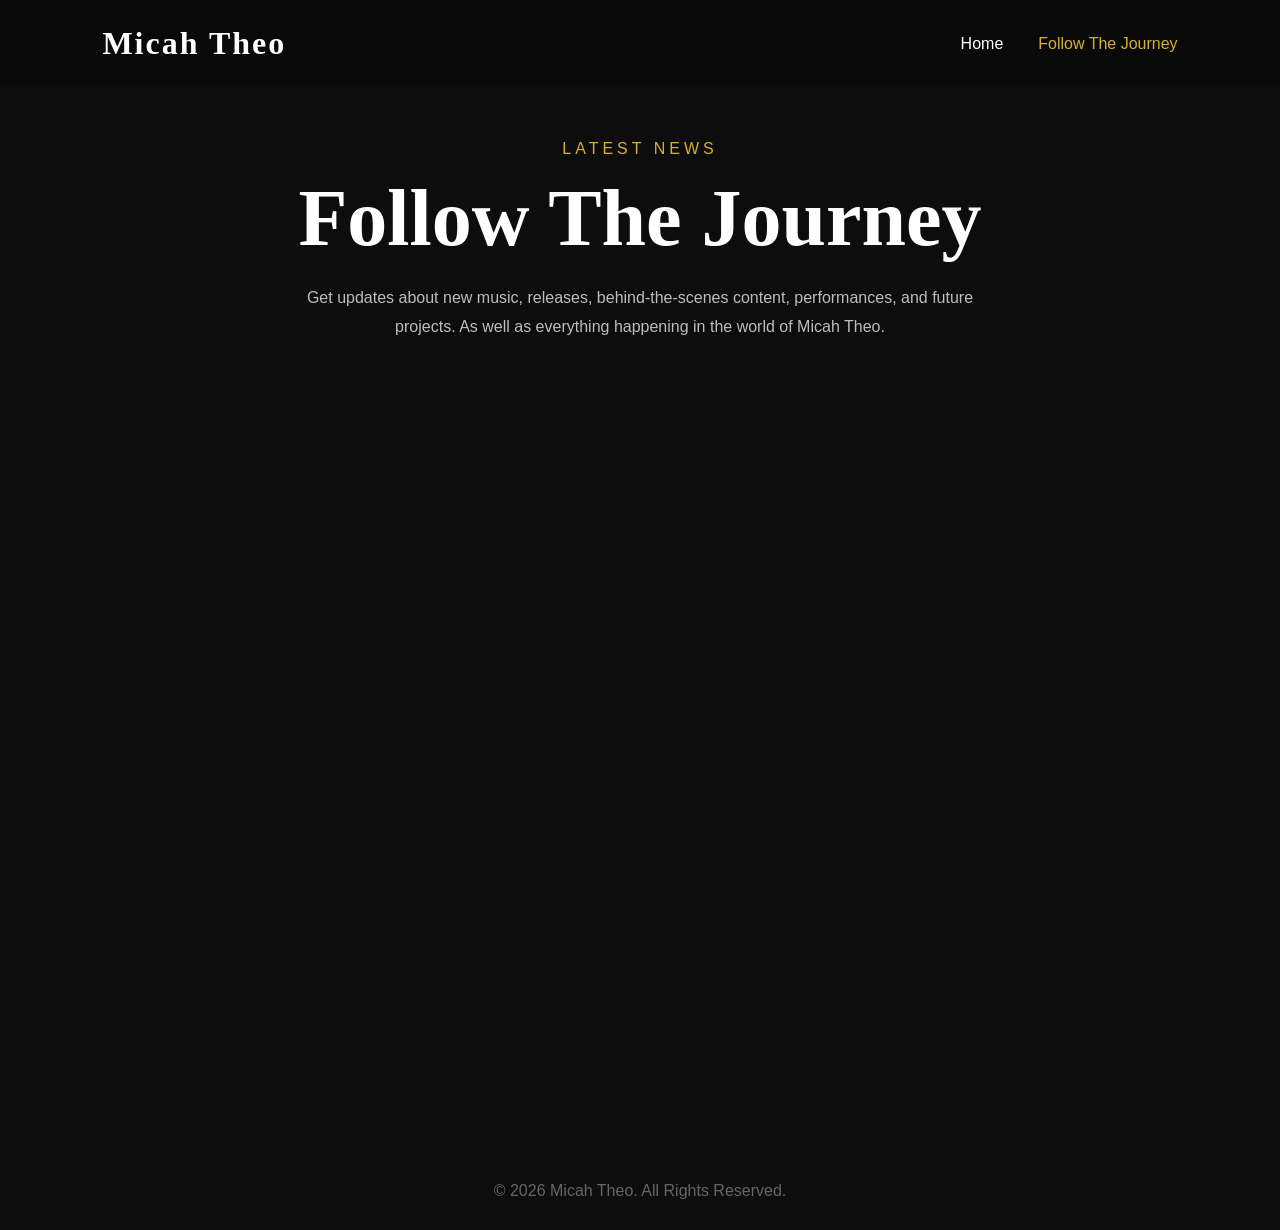
==== news.html @ 55b517f2 "Add files via upload" ====
<!DOCTYPE html>
<html lang="en">

<head>

    <meta charset="UTF-8">
    <meta name="viewport" content="width=device-width, initial-scale=1.0">

    <title>Latest News | Micah Theo</title>

    <link rel="stylesheet" href="css/style.css">

</head>

<body>

    <nav class="navbar">

        <div class="logo">
            Micah Theo
        </div>

        <ul>

            <li><a href="index.html">Home</a></li>
            <li><a href="news.html" class="active">Follow The Journey</a></li>

        </ul>

    </nav>

    <section class="news-page">

        <p class="section-label">LATEST NEWS</p>

        <h1>Follow The Journey</h1>

        <p class="news-description">
           Get updates about new music, releases,
behind-the-scenes content, performances,
and future projects. As well as everything happening
            in the world of Micah Theo.
        </p>

        <iframe
    src="https://laylo.com/micahtheo/profile/embed?theme=dark&background=transparent&customTitle=Join the Micah Theo Community&customCTA=Stay Updated"
    width="100%"
    height="650"
    frameborder="0"
    scrolling="no"
    allowtransparency="true"
    style="max-width:1000px; margin:auto; display:block;">
</iframe>

    </section>

    <footer>

        <p>
            © 2026 Micah Theo. All Rights Reserved.
        </p>

    </footer>

</body>

</html>
---- css/style.css ----
/* ---------- RESET ---------- */

*{
    margin:0;
    padding:0;
    box-sizing:border-box;
}

html{
    scroll-behavior:smooth;
}

body{

    background:#0d0d0d;
    color:white;

    font-family:'Inter',sans-serif;

}


/* ---------- NAVBAR ---------- */

.navbar{

    position:fixed;

    top:0;
    left:0;

    width:100%;

    display:flex;

    justify-content:space-between;

    align-items:center;

    padding:25px 8%;

    z-index:999;

    backdrop-filter:blur(15px);

    background:rgba(0,0,0,.25);

}

.logo{

    font-family:'Cormorant Garamond',serif;

    font-size:2rem;

    font-weight:700;

    letter-spacing:2px;

}

.navbar ul{

    display:flex;

    gap:35px;

    list-style:none;

}

.navbar a{

    color:white;

    text-decoration:none;

    transition:.3s;

}

.navbar a:hover{

    color:#D4AF37;

}


/* ---------- HERO ---------- */

.hero{

    position:relative;

    height:100vh;

    background:url("../images/hero.jpg") center 22%/cover;

    display:flex;

    justify-content:center;

    align-items:center;

}

.overlay{

    position:absolute;

    inset:0;

    background:rgba(0,0,0,.55);

}

.hero-content{

    position:relative;

    text-align:center;

    z-index:5;

}

.hero h1{

    font-family:'Cormorant Garamond',serif;

    font-size:6rem;

    letter-spacing:5px;

}

.hero h2{

    margin-top:15px;

    font-weight:300;

    font-size:1.5rem;

    letter-spacing:4px;

}

.hero p{

    margin-top:25px;

    font-size:1.1rem;

    color:#d7d7d7;

}

.buttons{

    margin-top:45px;

}

.btn{

    background:#D4AF37;

    color:black;

    padding:15px 35px;

    border-radius:40px;

    text-decoration:none;

    font-weight:600;

    margin-right:15px;

    transition:.3s;

}

.btn:hover{
    transform:translateY(-4px);
    box-shadow:0 10px 25px rgba(212,175,55,.35);
}


.btn-outline{

    border:2px solid white;

    color:white;

    padding:15px 35px;

    border-radius:40px;

    text-decoration:none;

    transition:.3s;

}

.btn-outline:hover{

    background:white;

    color:black;

}


/* ---------- MOBILE ---------- */

@media(max-width:900px){

.hero h1{

font-size:3.5rem;

}

.navbar{

flex-direction:column;

padding:20px;

}

.navbar ul{

margin-top:15px;

gap:18px;

flex-wrap:wrap;

justify-content:center;

}

}
/* ========================= */
/* Latest Release */
/* ========================= */

.latest-release{

    background:#111;

    padding:120px 10%;

}

.release-container{

    display:flex;

    align-items:center;

    justify-content:center;

    gap:80px;

    flex-wrap:wrap;

}

.album-art img{

    width:350px;

    border-radius:20px;

    box-shadow:0 25px 50px rgba(0,0,0,.5);

    transition:.4s;

}

.album-art img:hover{

    transform:scale(1.03);

}

.release-info{

    max-width:500px;

}

.release-info h3{

    color:#D4AF37;

    text-transform:uppercase;

    letter-spacing:3px;

    margin-bottom:10px;

}

.release-info h2{

    font-size:4rem;

    margin-bottom:20px;

    font-family:'Cormorant Garamond',serif;

}

.release-info p{

    color:#bbb;

    line-height:1.8;

    margin-bottom:35px;

}

.stream-buttons{

    display:flex;

    gap:15px;

    flex-wrap:wrap;

}

.stream-buttons a{

    padding:14px 28px;

    border:2px solid #D4AF37;

    color:white;

    text-decoration:none;

    border-radius:40px;

    transition:.3s;

}

.stream-buttons a:hover{

    background:#D4AF37;

    color:black;

}
.release-info h4{

    margin-top:-10px;

    margin-bottom:25px;

    font-weight:400;

    color:#888;

    letter-spacing:2px;

}
/* ===========================
   Featured Album
=========================== */

.featured-album{

    position:relative;

    min-height:90vh;

    background:url("../images/fire.jpg") center top/cover;

    display:flex;

    justify-content:center;

    align-items:center;

    text-align:center;

}

.featured-overlay{

    position:absolute;

    inset:0;

    background:rgba(0,0,0,.65);

}

.featured-content{

    position:relative;

    z-index:5;

    max-width:700px;

    padding:40px;

}

.featured-label{

    color:#D4AF37;

    letter-spacing:5px;

    margin-bottom:20px;

}

.featured-content h2{

    font-family:'Cormorant Garamond',serif;

    font-size:5rem;

    margin-bottom:20px;

}

.featured-description{

    color:#ddd;

    line-height:1.8;

    margin-bottom:50px;

}

#countdown{

    display:flex;

    justify-content:center;

    gap:50px;

    margin-bottom:50px;

}

#countdown span{

    font-size:3rem;

    font-weight:bold;

    display:block;

}

#countdown small{

    color:#aaa;

}
/* ===========================
   About Section
=========================== */

.about-section{

    padding:120px 10%;

    display:flex;

    align-items:center;

    justify-content:center;

    gap:80px;

    flex-wrap:wrap;

    background:#0d0d0d;

}

.about-image img{

    width:450px;

    border-radius:20px;

    box-shadow:0 20px 50px rgba(0,0,0,.5);

}

.about-text{

    max-width:600px;

}

.section-label{

    color:#D4AF37;

    letter-spacing:4px;

    margin-bottom:15px;

}

.about-text h2{

    font-family:'Cormorant Garamond',serif;

    font-size:4rem;

    margin-bottom:30px;

}

.about-text p{

    color:#bdbdbd;

    line-height:1.9;

    margin-bottom:20px;

}
/* ===========================
   Contact Section
=========================== */

.contact-section{

    text-align:center;

    padding:120px 10%;

    background:#111;

}

.contact-section h2{

    font-family:'Cormorant Garamond',serif;

    font-size:4rem;

    margin-bottom:20px;

}

.contact-section p{

    color:#aaa;

    margin-bottom:25px;

}

.email-link{

    color:#D4AF37;

    text-decoration:none;

    font-size:1.2rem;

}

.social-links{

    margin-top:40px;

    display:flex;

    justify-content:center;

    gap:25px;

    flex-wrap:wrap;

}

.social-links a{

    color:white;

    text-decoration:none;

    border:2px solid #D4AF37;

    padding:12px 24px;

    border-radius:30px;

    transition:.3s;

}

.social-links a:hover{

    background:#D4AF37;

    color:black;

}

footer{

    text-align:center;

    padding:30px;

    background:#0d0d0d;

    color:#666;

}
.fade-in{
    opacity:0;
    transform:translateY(50px);
    transition:all 1s ease;
}

.fade-in.show{
    opacity:1;
    transform:translateY(0);
}
/* ===========================
   Gallery
=========================== */

.gallery-section{

    padding:120px 10%;

    text-align:center;

    background:#111;

}

.gallery-section h2{

    font-family:'Cormorant Garamond',serif;

    font-size:4rem;

    margin-bottom:60px;

}

.gallery-grid{

    display:grid;

    grid-template-columns:repeat(auto-fit,minmax(280px,1fr));

    gap:25px;

}

.gallery-grid img{

    width:100%;

    height:350px;

    object-fit:cover;

    border-radius:20px;

    transition:.4s;

}

.gallery-grid img:hover{

    transform:scale(1.03);

}
/* ===========================
   Videos
=========================== */

.video-section{

    padding:120px 10%;

    text-align:center;

    background:#0d0d0d;

}

.video-section h2{

    font-family:'Cormorant Garamond',serif;

    font-size:4rem;

    margin-bottom:60px;

}

.video-grid{

    display:grid;

    grid-template-columns:repeat(auto-fit,minmax(450px,1fr));

    gap:40px;

}

.video-grid iframe{

    width:100%;

    aspect-ratio:16/9;

    border:none;

    border-radius:20px;

}
.navbar a.active{
    color:#D4AF37;
}
.stream-buttons a:hover,
.social-links a:hover{
    transform:translateY(-3px);
}
.footer-quote{
    color:#999;
    font-style:italic;
    margin-bottom:15px;
}
/* ===========================
   Updates
=========================== */

.updates-section{

    padding:120px 10%;
    background:#111;

}

.updates-section h2{

    text-align:center;
    font-family:'Cormorant Garamond',serif;
    font-size:4rem;
    margin-bottom:60px;

}

.update-card{

    max-width:900px;
    margin:0 auto 30px auto;
    padding:35px;
    background:#1a1a1a;
    border-radius:20px;
    border-left:4px solid #D4AF37;

}

.update-date{

    color:#D4AF37;
    letter-spacing:2px;
    font-size:.9rem;

}

.update-card h3{

    margin:15px 0;

}

.update-card p{

    color:#bdbdbd;
    line-height:1.8;

}
/* ===========================
   News Page
=========================== */

.news-page{

    min-height:100vh;

    padding:140px 10% 100px;

    text-align:center;

    background:#0d0d0d;

}

.news-page h1{

    font-family:'Cormorant Garamond', serif;

    font-size:5rem;

    margin-bottom:20px;

}

.news-description{

    max-width:700px;

    margin:0 auto 60px auto;

    color:#bdbdbd;

    line-height:1.8;

}
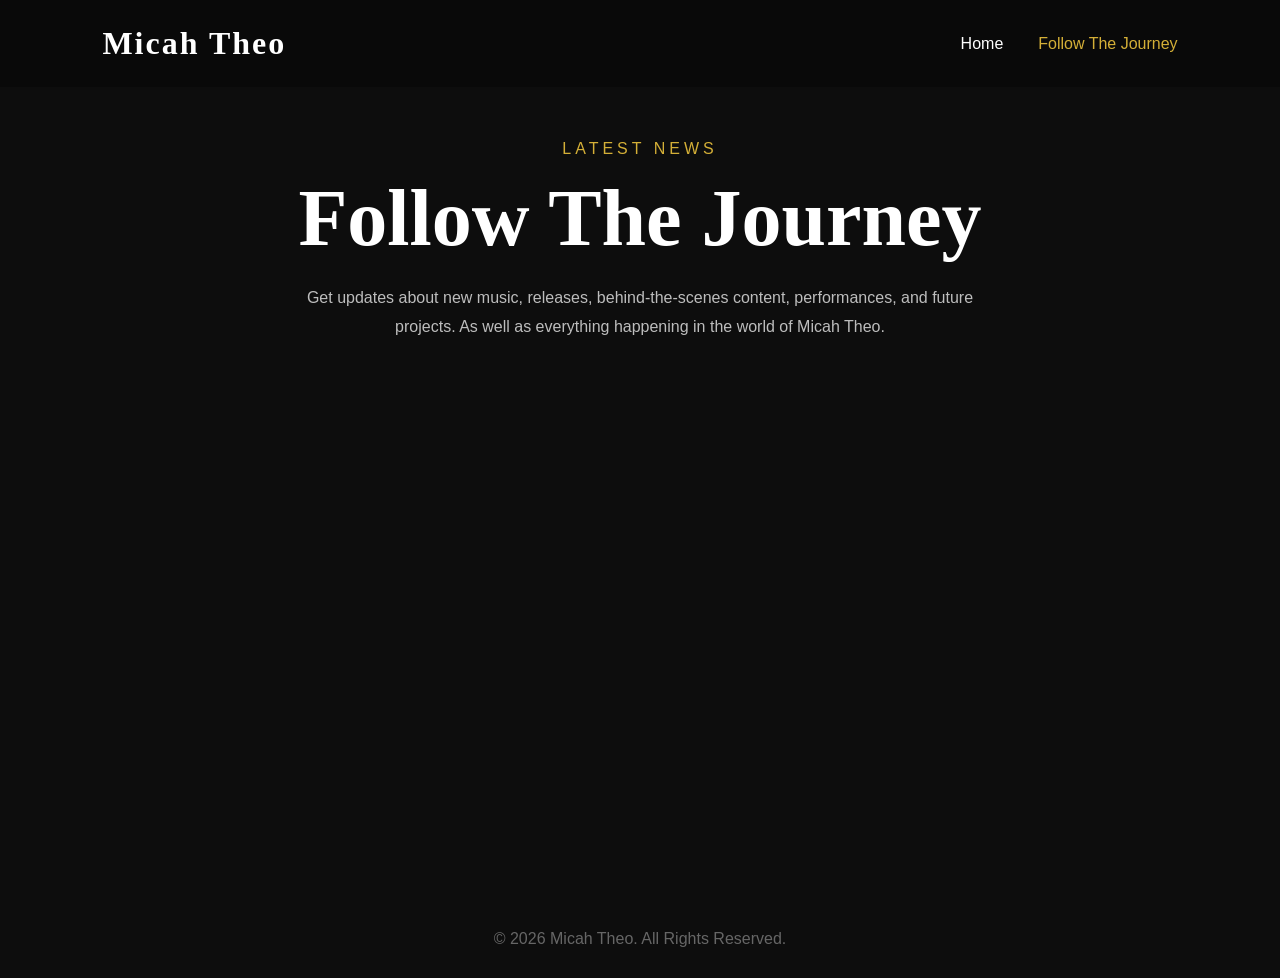
==== commit b53e1894: "Replace old iframe with Laylo embed script Removed the old iframe for Micah Theo Community and added" ====
--- a/news.html
+++ b/news.html
@@ -42,16 +42,7 @@
             in the world of Micah Theo.
         </p>
 
-        <iframe
-    src="https://laylo.com/micahtheo/profile/embed?theme=dark&background=transparent&customTitle=Join the Micah Theo Community&customCTA=Stay Updated"
-    width="100%"
-    height="650"
-    frameborder="0"
-    scrolling="no"
-    allowtransparency="true"
-    style="max-width:1000px; margin:auto; display:block;">
-</iframe>
-
+       <script src="https://embed.laylo.com/laylo-sdk.js"></script><iframe id="laylo-drop-k1TLr"frameborder="0"scrolling="no"allow="web-share"allowtransparency="true"style="width: 1px; min-width: 100%; max-width: 1000px"src= "https://embed.laylo.com?dropId=k1TLr&color=000000&minimal=false&theme=light"></iframe>
     </section>
 
     <footer>
@@ -64,4 +55,4 @@
 
 </body>
 
-</html>+</html>
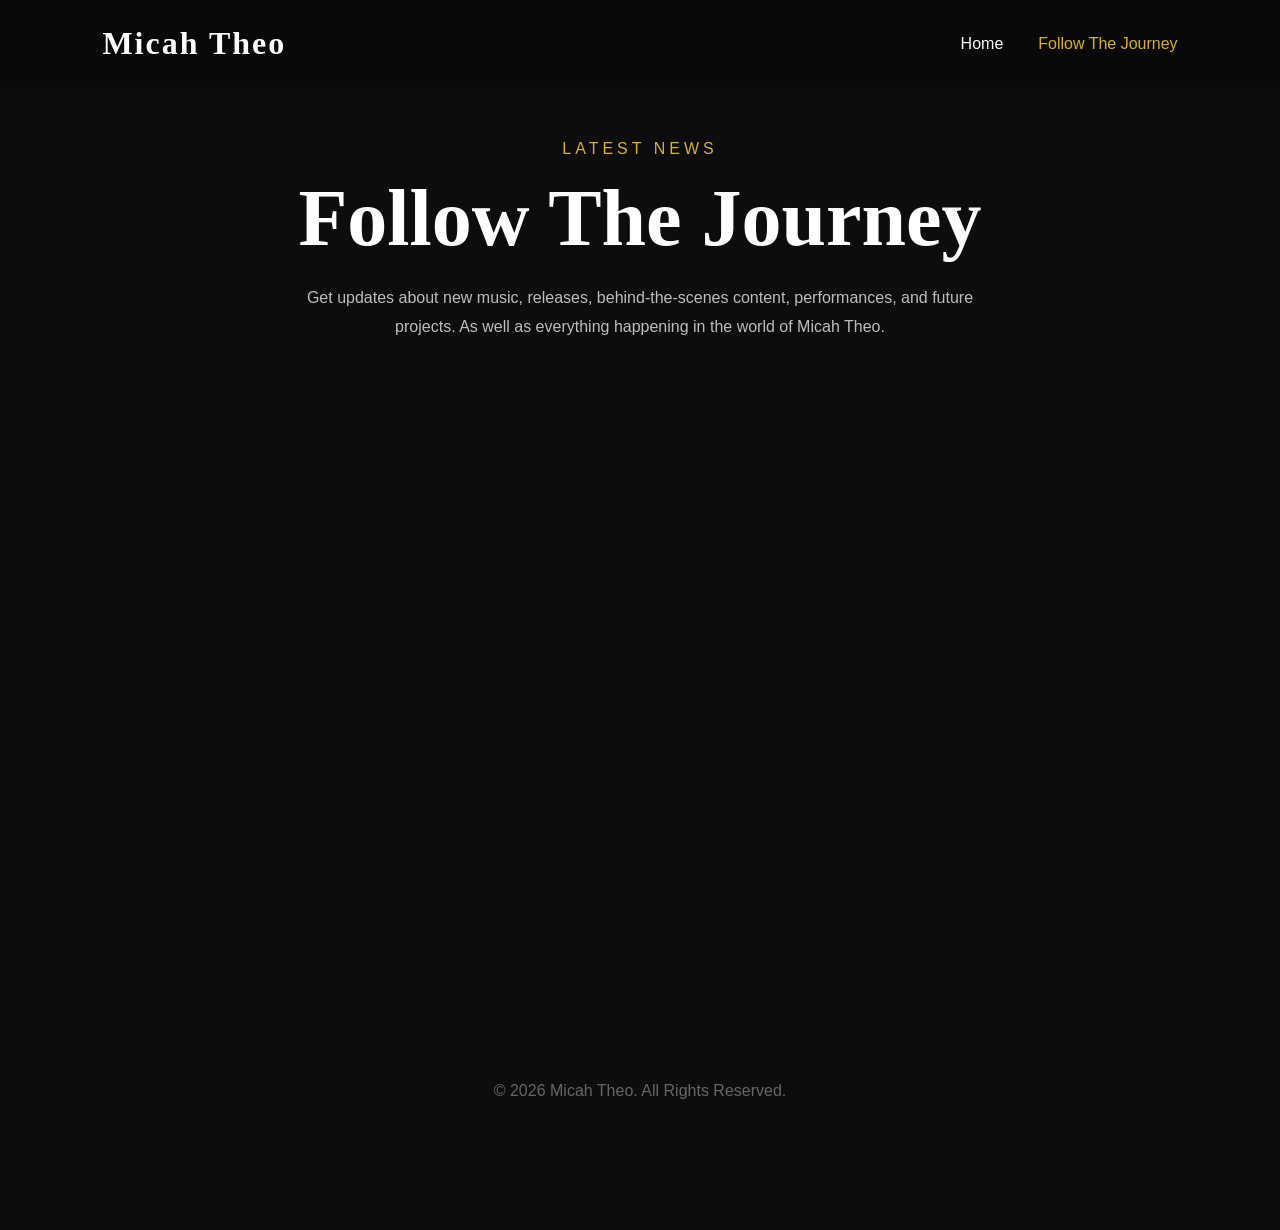
==== commit 04701f76: "Update Laylo embed in news.html Replaced old Laylo embed with updated profile embed." ====
--- a/news.html
+++ b/news.html
@@ -42,8 +42,15 @@
             in the world of Micah Theo.
         </p>
 
-       <script src="https://embed.laylo.com/laylo-sdk.js"></script><iframe id="laylo-drop-k1TLr"frameborder="0"scrolling="no"allow="web-share"allowtransparency="true"style="width: 1px; min-width: 100%; max-width: 1000px"src= "https://embed.laylo.com?dropId=k1TLr&color=000000&minimal=false&theme=light"></iframe>
-    </section>
+      <iframe
+    src="https://laylo.com/micahtheo/profile/embed?theme=dark&background=transparent&customTitle=Join the Micah Theo Community&customCTA=Stay Updated"
+    width="100%"
+    height="650"
+    frameborder="0"
+    scrolling="no"
+    allowtransparency="true"
+    style="max-width:1000px; margin:auto; display:block;">
+</iframe>
 
     <footer>
 
